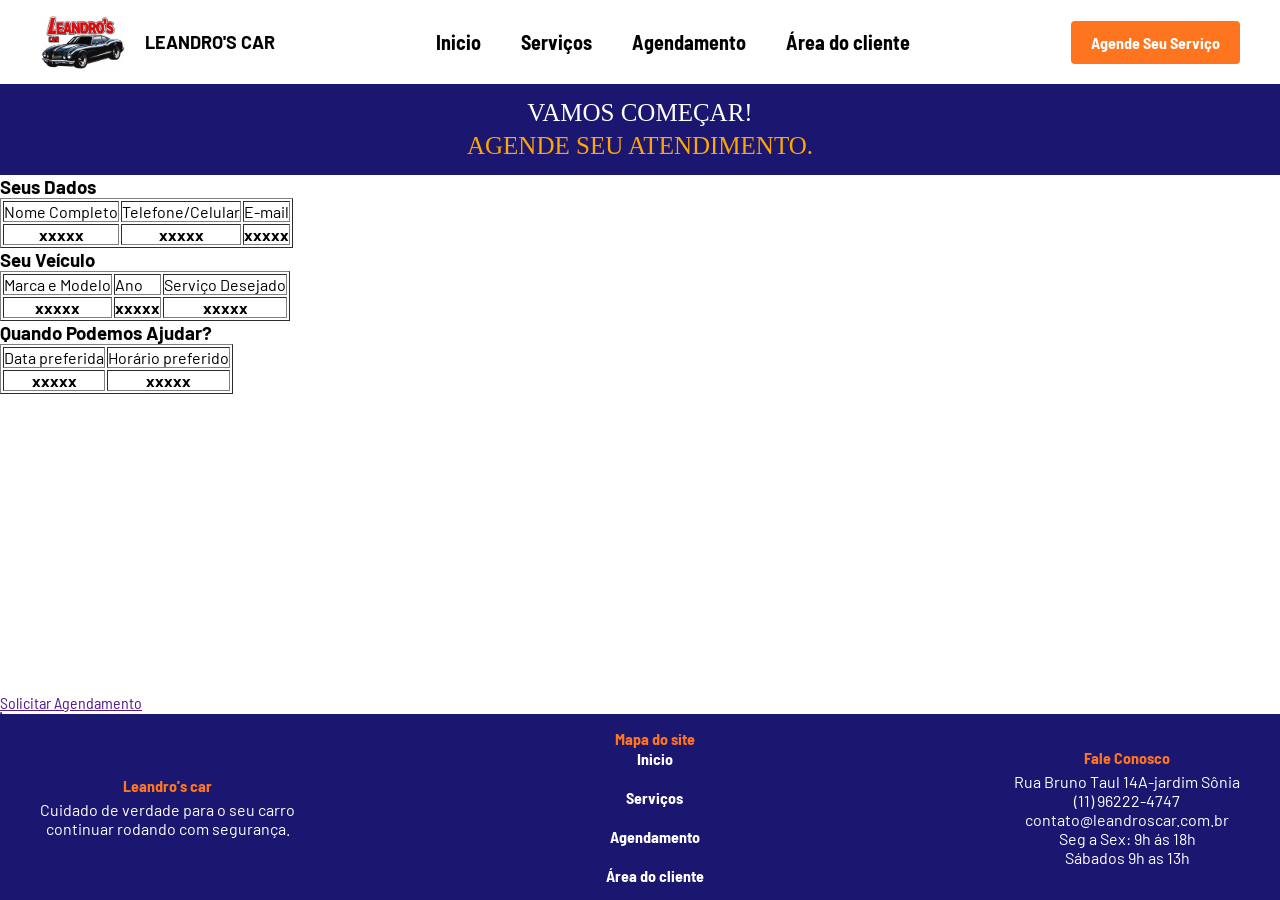
==== Agendamento.html @ 12ef2629 "Add files via upload" ====
<html>
      <!DOCTYPE html>
      <html lang="PT-br">
  <head>

      <title> Leandro's Car </title>
      <meta charset="utf-8" />
	<link rel="preconnect" href="https://fonts.googleapis.com">
      <link rel="preconnect" href="https://fonts.gstatic.com" crossorigin>
      <link href="https://fonts.googleapis.com/css2?family=Barlow&display=swap" rel="stylesheet">
      <link rel="preconnect" href="https://fonts.googleapis.com">
      <link rel="preconnect" href="https://fonts.gstatic.com" crossorigin>
      <link href="https://fonts.googleapis.com/css2?family=Barlow&family=Barlow+Semi+Condensed&display=swap" rel="stylesheet">
      <link rel="Stylesheet" href="Agendamento.css" type="text/css">
  </head>

  <body>

<div class="cabecalho">

	<div class="logo"> 
    <img src="img/Logo sem dados.png" alt="logo">
	  <h3>LEANDRO'S CAR</h3>
  </div>
    
	<nav>
            <a href="index.html">Inicio</a>
            <a href="Serviços.html">Serviços</a>
            <a href="Agendamento.html">Agendamento</a>
            <a href="Cliente.html">Área do cliente</a>
	</nav>
           <a href="Agendamento.html" class="botao">Agende Seu Serviço</a>
  </div>

    <div class="informacao">
    <span class="frase-um"> VAMOS COMEÇAR!</span>
  	<span class="frase-dois"> AGENDE SEU ATENDIMENTO. </span>
    </div>

 <main> <!-- abre parte branca-->

<!-- TABELA DE SEUS DADOS-->
   <div>
     <h3>Seus Dados</h3></div>
      <table border="1">
        <tr>
        <td>Nome Completo</td>
        <td>Telefone/Celular</td>
        <td>E-mail</td>
      </tr>

      <tr>
        <th>xxxxx</th>
        <th>xxxxx</th>
        <th>xxxxx</th>
      </tr>
      </table>
    </div>
<!-- TABELA SEU VEÍCULO -->
    <div>
     <h3>Seu Veículo</h3></div>
      <table border="1">
        <tr>
        <td>Marca e Modelo</td>
        <td>Ano</td>
        <td>Serviço Desejado</td>
      </tr>

      <tr>
        <th>xxxxx</th>
        <th>xxxxx</th>
        <th>xxxxx</th>
      </tr>
      </table>
    </div>
<!-- TABELA QUANDO PODEMOS AJUDAR -->
    <div>
     <h3>Quando Podemos Ajudar?</h3>
      <table border="1">
        <tr>
        <td>Data preferida</td>
        <td>Horário preferido</td>
      </tr>

      <tr>
        <th>xxxxx</th>
        <th>xxxxx</th>
      
    </tr>
     
    </table>
    </div>
  </main>
<!-- BOTÃO AGENDAMENTO (FAZER) -->
    <div>
     <table border="1">
        <br>
        <tr>
        <div><a id:"botao1" href="">Solicitar Agendamento</a></div>
    </main>
        </tr>
     </table>
    </div>

  </main> <!-- fecha parte branca-->

  <!-- PARTE DE BAIXO AZUL -->
    <div class="rodape">
		
      <div class= "colunaa">
              <h4>Leandro's car</h4>
              <p>Cuidado de verdade para o seu carro <br>
                 continuar rodando com segurança.</p>
		</div>
		
		<div class= "colunab">
              <h4>Mapa do site</h4>
              <a href="index.html">Inicio</a>
              <br>    
              <a href="Serviços.html">Serviços</a> 
              <br>
              <a href="Agendamento.html">Agendamento</a>
              <br>
              <a href="Cliente.html">Área do cliente</a>
		</div>     
           
		<div class= "colunac">
              <h4>Fale Conosco</h4>
              <p>Rua Bruno Taul 14A-jardim Sônia<br>
              (11) 96222-4747<br>
               contato@leandroscar.com.br<br>
              Seg a Sex: 9h ás 18h<br>
              Sábados 9h as 13h</p>
		</div>
             </div>     

     
    </body>
    </html>
---- Agendamento.css ----
/*TEXTO*/

h3 {
	 font-family: "Barlow", sans-serif;
	

	}
		h2 {
	 font-family: "Barlow Semi Condensed", sans-serif;
	

	}
		h1 {
	 font-family: "Barlow Semi Condensed", sans-serif;
	

	}


		h4 {
	 font-family: "Barlow Semi Condensed", sans-serif;
	color: #ff751f;


	}
	
		p {
	 font-family: "Barlow", sans-serif;
	

	}

		a {
	 font-family: "Barlow Semi Condensed", sans-serif;
	

	}

		table {
	 font-family: "Barlow", sans-serif;
	

	}

		strong {
	 font-family: "Barlow Semi Condensed", sans-serif;
	

	}

		img {
	 font-family: "Barlow Semi Condensed", sans-serif;
	

	}

/*CABECALHO*/

* {
  margin: 0;
  padding: 0;
  box-sizing: border-box;
}

.cabecalho {
   display: flex;
   align-items: center;
   justify-content: space-between;
   background-color: white;
   padding: 15px 40px;
	 width: 100%;
   display: flex;
   align-content: center
	}

  .botao {
  background-color: #ff751f;
  color: white;
  padding: 12px 20px;
  text-decoration: none;
  font-weight: bold;
  display: flex;
  border-radius: 4px;

}

/*LOGO*/
.logo {
    display: flex;
    align-items: center;
    gap: 20px;
   
	}

.logo img {
	width: 85px;
	height: auto;
	}

.logo h3 {
	 font-size: 18px;
	}



/*NAVEGACÃO*/
nav {
    display: flex;
    gap: 40px;
}

nav a {
    color: black;
    text-decoration: none;
    font-weight: bold;
    font-size: 20px;
    transition: color 0.2s;
}

nav a:hover {
  color:orange;
}


/*BOTÃO DE AGENDAMENTO*/
	#botao1 {
  background-color: #ff751f;
  color: white;
  padding: 12px 20px;
  text-decoration: none;
  font-weight: bold;
  display: inline-block;
  border-radius: 4px;
  cursor: pointer;
}

.botao:hover {
  background-color: #c83d13;
}


/*EXTRA*/
* {
  margin: 0;
  padding: 0;
  box-sizing: border-box;
}

.informacao {
   display: flex;
   align-items: center;
   flex-direction: column;
   justify-content: center;
   text-align: center;
   width: 100%;
   background-color: #1b1670;
   padding: 15px 40px;
   font-size: 25px;
   gap: 5px; 
	}

.frase-um {
  color: white;
}

.frase-dois {
  color: orange; 
}


/*RODAPÉ*/
* {
  margin: 0;
  padding: 0;
  box-sizing: border-box;
}
.rodape{
   display: flex;
   align-items: center;
   justify-content: space-between;
   background-color:#1b1670;
   padding: 15px 40px;
   color: white;
}

.container {
  display: flex;
  flex-direction: column; 
  gap: 5px; 
  text-align: center;
}


.colunaa{
  display: flex;
  flex-direction: column; 
  gap: 5px; 
  text-align: center;

}

.colunab {
  display: flex;
  flex-direction: column; 
  gap: 1px; 
  text-align: center;
  font-weight: bold;
  
}

.colunab a {
  color: white; 
  text-decoration: none; 
  transition: color 0.2s; 
}
.colunab a:hover {
  color: orange;

}
.colunac{
  display: flex;
  flex-direction: column; 
  gap: 5px; 
  text-align: center;
}
body {
    min-height: 100vh;
    display: flex;
    flex-direction: column;
}
main {
    flex: 1;
}

.rodape {
    width: 100%;
}
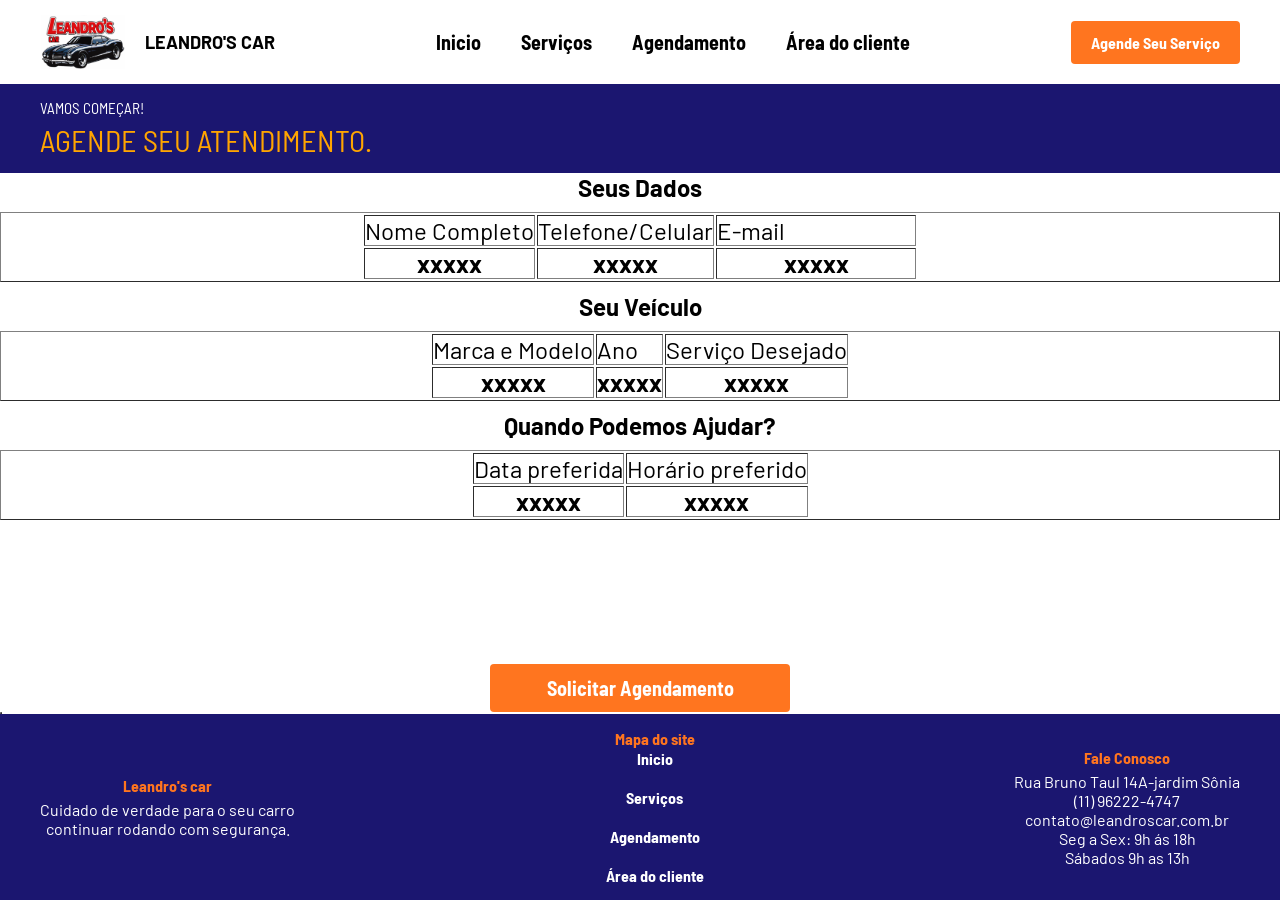
==== commit 18e9fbe1: "Add files via upload página de agendamento atualizada (CSS e HTML)" ====
--- a/Agendamento.html
+++ b/Agendamento.html
@@ -41,12 +41,12 @@
 
 <!-- TABELA DE SEUS DADOS-->
    <div>
-     <h3>Seus Dados</h3></div>
-      <table border="1">
+     <h3 class="HeaderDados">Seus Dados</h3></div>
+      <table class="grupoTabela" border="1">
         <tr>
         <td>Nome Completo</td>
         <td>Telefone/Celular</td>
-        <td>E-mail</td>
+        <td class="EMailEscrita">E-mail</td>
       </tr>
 
       <tr>
@@ -58,8 +58,8 @@
     </div>
 <!-- TABELA SEU VEÍCULO -->
     <div>
-     <h3>Seu Veículo</h3></div>
-      <table border="1">
+     <h3 class="HeaderDados">Seu Veículo</h3></div>
+      <table class="grupoTabela" border="1">
         <tr>
         <td>Marca e Modelo</td>
         <td>Ano</td>
@@ -75,8 +75,8 @@
     </div>
 <!-- TABELA QUANDO PODEMOS AJUDAR -->
     <div>
-     <h3>Quando Podemos Ajudar?</h3>
-      <table border="1">
+     <h3 class="HeaderDados">Quando Podemos Ajudar?</h3>
+      <table class="grupoTabela" border="1">
         <tr>
         <td>Data preferida</td>
         <td>Horário preferido</td>
@@ -96,7 +96,7 @@
      <table border="1">
         <br>
         <tr>
-        <div><a id:"botao1" href="">Solicitar Agendamento</a></div>
+        <div><a id="botao1" href="">Solicitar Agendamento</a></div>
     </main>
         </tr>
      </table>
--- a/Agendamento.css
+++ b/Agendamento.css
@@ -5,6 +5,9 @@
 	
 
 	}
+  span {
+    font-family: "Barlow Semi Condensed", sans-serif;
+  }
 		h2 {
 	 font-family: "Barlow Semi Condensed", sans-serif;
 	
@@ -25,6 +28,11 @@
 	}
 	
 		p {
+	 font-family: "Barlow", sans-serif;
+	
+
+	}
+  label {
 	 font-family: "Barlow", sans-serif;
 	
 
@@ -120,22 +128,51 @@
 nav a:hover {
   color:orange;
 }
-
-
+/* Formulário */
+.HeaderDados {
+  display: flex; 
+  flex-direction: column;
+  font-size: 24px;
+  margin-bottom: 10px;
+  align-items: center;
+}
+
+.grupoTabela {
+  display: flex; 
+  flex-direction: column;
+  font-size: 24px;
+  margin-bottom: 10px;
+  align-items: center;
+}
+
+.EMailEscrita {
+  width: 200px; 
+  word-wrap: break-word; 
+  white-space: normal; 
+  box-align: right;
+}
 /*BOTÃO DE AGENDAMENTO*/
 	#botao1 {
+  display: flex;
+  font-size: 20px;
+  width: 300px;
+  margin: auto;
+  border-radius: 4px;
+  justify-content: center;
   background-color: #ff751f;
   color: white;
   padding: 12px 20px;
   text-decoration: none;
   font-weight: bold;
-  display: inline-block;
+  display: flex;
   border-radius: 4px;
   cursor: pointer;
 }
 
-.botao:hover {
+  #botao1:hover {
   background-color: #c83d13;
+  display: flex;
+  justify-content: center;
 }
 
 
@@ -148,10 +185,10 @@
 
 .informacao {
    display: flex;
-   align-items: center;
+   align-items: left;
    flex-direction: column;
    justify-content: center;
-   text-align: center;
+   text-align: left;
    width: 100%;
    background-color: #1b1670;
    padding: 15px 40px;
@@ -161,10 +198,15 @@
 
 .frase-um {
   color: white;
+  font-size: 15px;
 }
 
 .frase-dois {
   color: orange; 
+  font-size: 30px;
+}
+.grupoForm {
+ 
 }
 
 
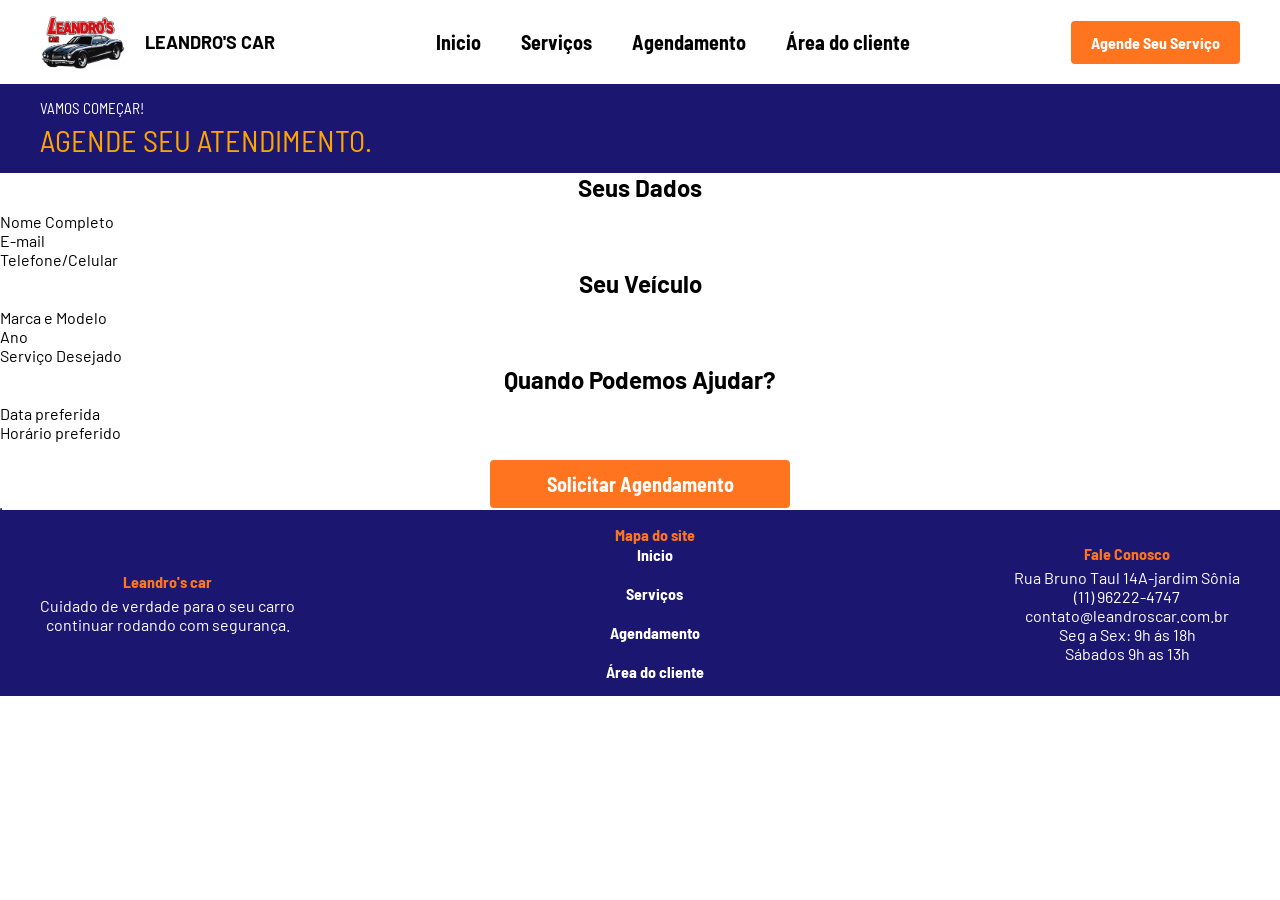
==== commit 3d2177f7: "Update Agendamento.html" ====
--- a/Agendamento.html
+++ b/Agendamento.html
@@ -1,11 +1,9 @@
-<html>
-      <!DOCTYPE html>
-      <html lang="PT-br">
+<html>  
   <head>
 
       <title> Leandro's Car </title>
       <meta charset="utf-8" />
-	<link rel="preconnect" href="https://fonts.googleapis.com">
+	    <link rel="preconnect" href="https://fonts.googleapis.com">
       <link rel="preconnect" href="https://fonts.gstatic.com" crossorigin>
       <link href="https://fonts.googleapis.com/css2?family=Barlow&display=swap" rel="stylesheet">
       <link rel="preconnect" href="https://fonts.googleapis.com">
@@ -37,61 +35,69 @@
   	<span class="frase-dois"> AGENDE SEU ATENDIMENTO. </span>
     </div>
 
- <main> <!-- abre parte branca-->
+  <div class="agendamento">
 
-<!-- TABELA DE SEUS DADOS-->
-   <div>
-     <h3 class="HeaderDados">Seus Dados</h3></div>
-      <table class="grupoTabela" border="1">
-        <tr>
-        <td>Nome Completo</td>
-        <td>Telefone/Celular</td>
-        <td class="EMailEscrita">E-mail</td>
-      </tr>
+  <section class="secao-dados">
+    <h3 class="HeaderDados">Seus Dados</h3>
 
-      <tr>
-        <th>xxxxx</th>
-        <th>xxxxx</th>
-        <th>xxxxx</th>
-      </tr>
-      </table>
+    <div class="linha-dupla">
+      <div class="campo">
+        <p>Nome Completo</p>
+        <div class="caixa-texto"></div>
+      </div>
+      <div class="campo">
+        <p>E-mail</p>
+        <div class="caixa-texto"></div>
+      </div>
     </div>
-<!-- TABELA SEU VEÍCULO -->
-    <div>
-     <h3 class="HeaderDados">Seu Veículo</h3></div>
-      <table class="grupoTabela" border="1">
-        <tr>
-        <td>Marca e Modelo</td>
-        <td>Ano</td>
-        <td>Serviço Desejado</td>
-      </tr>
 
-      <tr>
-        <th>xxxxx</th>
-        <th>xxxxx</th>
-        <th>xxxxx</th>
-      </tr>
-      </table>
+    <div class="linha-dupla">
+      <div class="campo">
+        <p>Telefone/Celular</p>
+        <div class="caixa-texto"></div>
+      </div>
     </div>
-<!-- TABELA QUANDO PODEMOS AJUDAR -->
-    <div>
-     <h3 class="HeaderDados">Quando Podemos Ajudar?</h3>
-      <table class="grupoTabela" border="1">
-        <tr>
-        <td>Data preferida</td>
-        <td>Horário preferido</td>
-      </tr>
+  </section>
 
-      <tr>
-        <th>xxxxx</th>
-        <th>xxxxx</th>
-      
-    </tr>
-     
-    </table>
+  
+  <section class="secao-veiculo">
+    <h3 class="HeaderDados">Seu Veículo</h3>
+
+    <div class="linha-dupla">
+      <div class="campo">
+        <p>Marca e Modelo</p>
+        <div class="caixa-texto"></div>
+      </div>
+      <div class="campo">
+        <p>Ano</p>
+        <div class="caixa-texto"></div>
+      </div>
     </div>
-  </main>
-<!-- BOTÃO AGENDAMENTO (FAZER) -->
+
+    <div class="linha-unica">
+      <div class="campo">
+        <p>Serviço Desejado</p>
+        <div class="caixa-texto"></div>
+      </div>
+    </div>
+  </section>
+
+  
+  <section class="secao-agendamento">
+    <h3 class="HeaderDados">Quando Podemos Ajudar?</h3>
+
+    <div class="linha-dupla">
+      <div class="campo">
+        <p class="rotulo">Data preferida</p>
+        <div class="caixa-texto"></div>
+      </div>
+      <div class="campo">
+        <p class="rotulo">Horário preferido</p>
+        <div class="caixa-texto"></div>
+      </div>
+    </div>
+  </section>
+  </div>
     <div>
      <table border="1">
         <br>
@@ -102,9 +108,6 @@
      </table>
     </div>
 
-  </main> <!-- fecha parte branca-->
-
-  <!-- PARTE DE BAIXO AZUL -->
     <div class="rodape">
 		
       <div class= "colunaa">
@@ -136,4 +139,4 @@
 
      
     </body>
-    </html>+    </html>
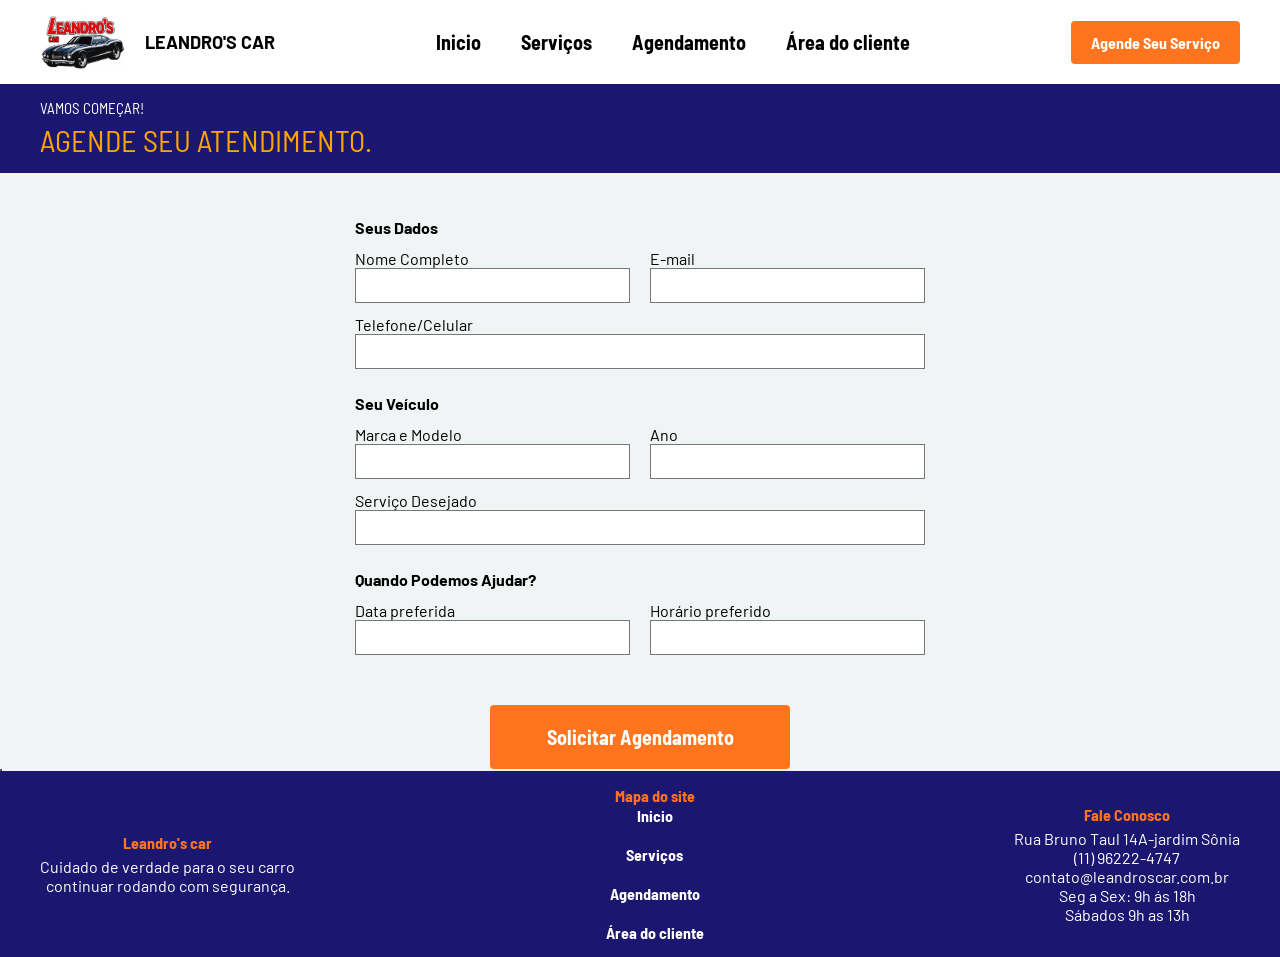
==== commit ad0eee6f: "Update Agendamento.html mudando nome de divs" ====
--- a/Agendamento.html
+++ b/Agendamento.html
@@ -102,7 +102,7 @@
      <table border="1">
         <br>
         <tr>
-        <div><a id="botao1" href="">Solicitar Agendamento</a></div>
+        <div><a id="link" href="">Solicitar Agendamento</a></div>
     </main>
         </tr>
      </table>
--- a/Agendamento.css
+++ b/Agendamento.css
@@ -59,9 +59,11 @@
 		img {
 	 font-family: "Barlow Semi Condensed", sans-serif;
 	
-
-	}
-
+	}
+
+  body {
+    background-color: rgba(240, 243, 243, 0.886);
+  }
 /*CABECALHO*/
 
 * {
@@ -109,8 +111,6 @@
 	 font-size: 18px;
 	}
 
-
-
 /*NAVEGACÃO*/
 nav {
     display: flex;
@@ -128,31 +128,52 @@
 nav a:hover {
   color:orange;
 }
-/* Formulário */
+
+
+/*BODY*/
+
+.agendamento {
+  width: 100%;
+  max-width: 600px;
+  margin:  auto;
+  padding: 20px 15px;
+  color: black;
+}
+
 .HeaderDados {
-  display: flex; 
+  font-size: 16px;
+  font-weight: bold;
+  margin-top: 25px;
+  margin-bottom: 12px;
+  color: black;
+}
+
+.linha-dupla {
+  display: flex;
+  gap: 20px;
+  margin-bottom: 12px;
+}
+
+.linha-unica {
+  margin-bottom: 12px;
+}
+
+.campo {
+  flex: 1;
+  display: flex;
   flex-direction: column;
-  font-size: 24px;
-  margin-bottom: 10px;
-  align-items: center;
-}
-
-.grupoTabela {
-  display: flex; 
-  flex-direction: column;
-  font-size: 24px;
-  margin-bottom: 10px;
-  align-items: center;
-}
-
-.EMailEscrita {
-  width: 200px; 
-  word-wrap: break-word; 
-  white-space: normal; 
-  box-align: right;
-}
+}
+
+.caixa-texto {
+  height: 35px;
+  border: 1px solid #777;
+  background-color: #ffffff;
+  box-sizing: border-box;
+}
+
+
 /*BOTÃO DE AGENDAMENTO*/
-	#botao1 {
+	#link {
   display: flex;
   font-size: 20px;
   width: 300px;
@@ -161,7 +182,7 @@
   justify-content: center;
   background-color: #ff751f;
   color: white;
-  padding: 12px 20px;
+  padding: 20px 20px;
   text-decoration: none;
   font-weight: bold;
   display: flex;
@@ -169,7 +190,7 @@
   cursor: pointer;
 }
 
-  #botao1:hover {
+  #link:hover {
   background-color: #c83d13;
   display: flex;
   justify-content: center;
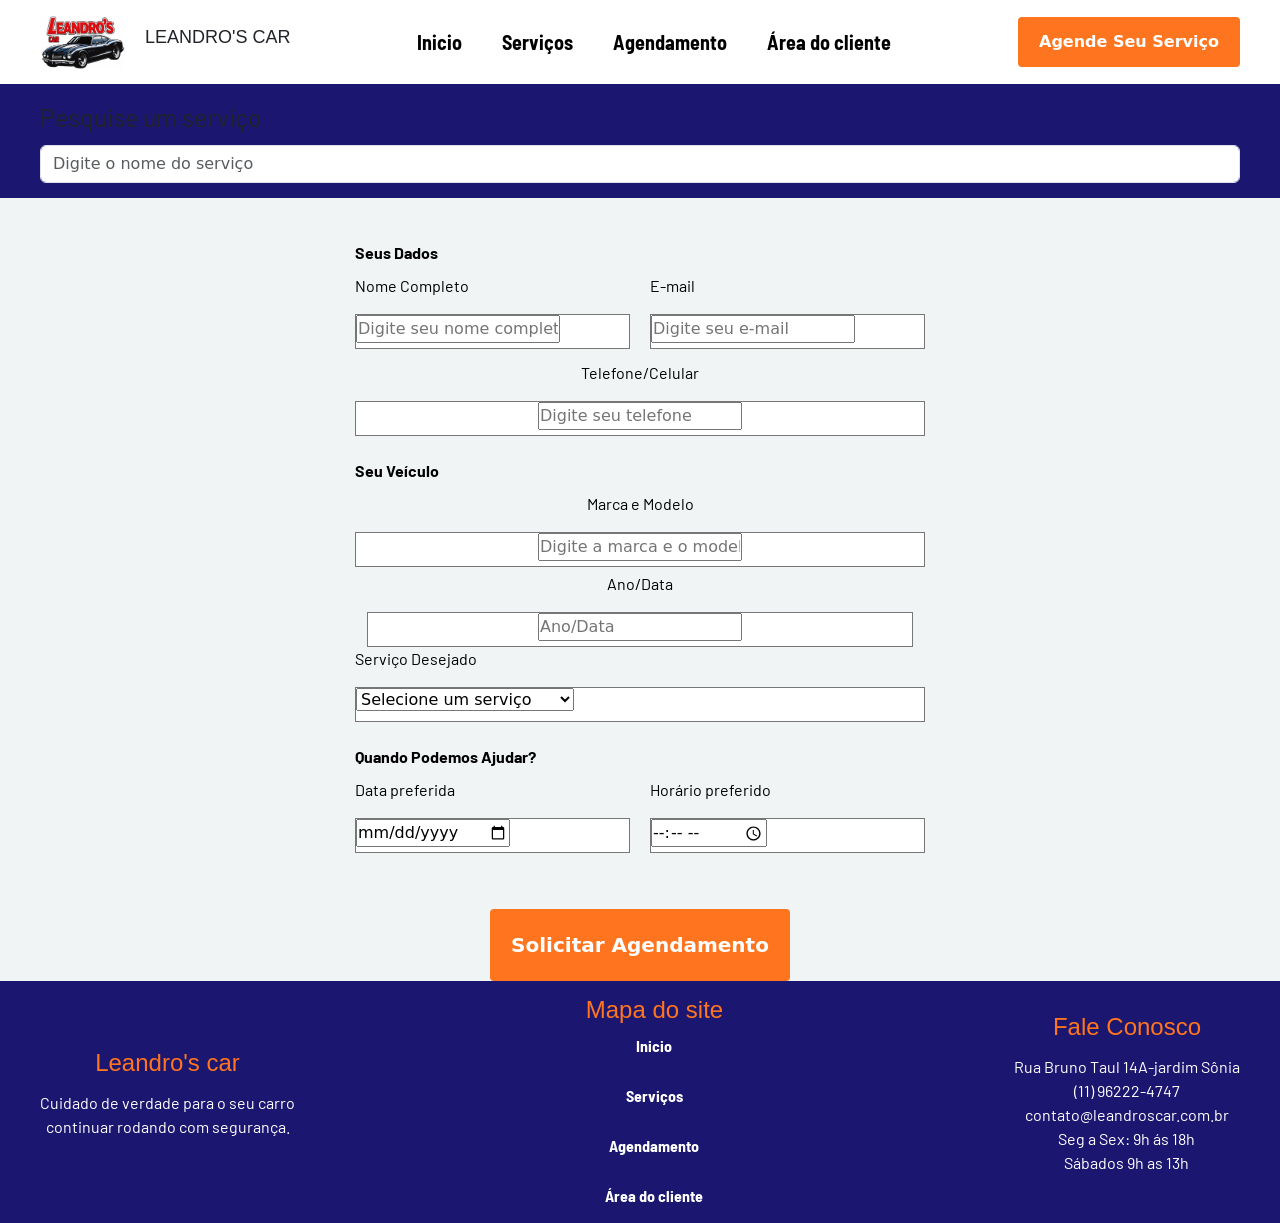
==== commit 6f29e5ba: "Integrate Bootstrap and enhance service search Added Bootstrap for styling and improved service sear" ====
--- a/Agendamento.html
+++ b/Agendamento.html
@@ -9,6 +9,8 @@
       <link rel="preconnect" href="https://fonts.googleapis.com">
       <link rel="preconnect" href="https://fonts.gstatic.com" crossorigin>
       <link href="https://fonts.googleapis.com/css2?family=Barlow&family=Barlow+Semi+Condensed&display=swap" rel="stylesheet">
+      <!-- Aqui carregamos o Bootstrap para usar as classes dele nesta página. -->
+      <link href="https://cdn.jsdelivr.net/npm/bootstrap@5.3.3/dist/css/bootstrap.min.css" rel="stylesheet">
       <link rel="Stylesheet" href="Agendamento.css" type="text/css">
   </head>
 
@@ -27,12 +29,16 @@
             <a href="Agendamento.html">Agendamento</a>
             <a href="Cliente.html">Área do cliente</a>
 	</nav>
-           <a href="Agendamento.html" class="botao">Agende Seu Serviço</a>
+           <!-- Os botões usam a classe .btn do Bootstrap junto com as classes de estilo do site. -->
+           <a href="Agendamento.html" class="btn botao">Agende Seu Serviço</a>
   </div>
 
     <div class="informacao">
-    <span class="frase-um"> VAMOS COMEÇAR!</span>
-  	<span class="frase-dois"> AGENDE SEU ATENDIMENTO. </span>
+      <div class="busca-servicos">
+        <label for="pesquisa-servicos" class="form-label">Pesquise um serviço</label>
+        <input type="search" id="pesquisa-servicos" class="form-control" placeholder="Digite o nome do serviço" autocomplete="off" aria-controls="resultados-pesquisa" aria-expanded="false">
+        <div id="resultados-pesquisa" class="list-group d-none" role="listbox"></div>
+      </div>
     </div>
 
   <div class="agendamento">
@@ -43,18 +49,24 @@
     <div class="linha-dupla">
       <div class="campo">
         <p>Nome Completo</p>
-        <div class="caixa-texto"></div>
+        <div class="caixa-texto">
+          <input type="text" name="nome" aria-label="Nome Completo" placeholder="Digite seu nome completo" autocomplete="name">
+        </div>
       </div>
       <div class="campo">
         <p>E-mail</p>
-        <div class="caixa-texto"></div>
-      </div>
-    </div>
-
-    <div class="linha-dupla">
-      <div class="campo">
+        <div class="caixa-texto">
+          <input type="email" name="email" aria-label="E-mail" placeholder="Digite seu e-mail" autocomplete="email">
+        </div>
+      </div>
+    </div>
+
+    <div class="container">
+      <div class="row">
         <p>Telefone/Celular</p>
-        <div class="caixa-texto"></div>
+        <div class="caixa-texto">
+          <input type="tel" name="telefone" aria-label="Telefone/Celular" placeholder="Digite seu telefone" autocomplete="tel">
+        </div>
       </div>
     </div>
   </section>
@@ -63,21 +75,33 @@
   <section class="secao-veiculo">
     <h3 class="HeaderDados">Seu Veículo</h3>
 
-    <div class="linha-dupla">
-      <div class="campo">
+    <div class="container">
+      <div class="row">
         <p>Marca e Modelo</p>
-        <div class="caixa-texto"></div>
-      </div>
-      <div class="campo">
-        <p>Ano</p>
-        <div class="caixa-texto"></div>
+        <div class="caixa-texto">
+          <input type="text" name="veiculo" aria-label="Marca e Modelo" placeholder="Digite a marca e o modelo">
+        </div>
+      </div>
+      <div class="campo">
+        <p>Ano/Data</p>
+        <div class="caixa-texto">
+          <input type="text" name="ano" aria-label="Ano/Data" placeholder="Ano/Data">
+        </div>
       </div>
     </div>
 
     <div class="linha-unica">
       <div class="campo">
         <p>Serviço Desejado</p>
-        <div class="caixa-texto"></div>
+        <div class="caixa-texto">
+          <select name="servico" aria-label="Serviço Desejado">
+            <option value="">Selecione um serviço</option>
+            <option value="revisao">Revisão de veículos</option>
+            <option value="diagnostico">Diagnóstico automotivo</option>
+            <option value="conserto">Conserto de automóveis</option>
+            <option value="manutencao">Manutenção preventiva</option>
+          </select>
+        </div>
       </div>
     </div>
   </section>
@@ -89,21 +113,87 @@
     <div class="linha-dupla">
       <div class="campo">
         <p class="rotulo">Data preferida</p>
-        <div class="caixa-texto"></div>
+        <div class="caixa-texto">
+          <input type="date" name="data" aria-label="Data preferida">
+        </div>
       </div>
       <div class="campo">
         <p class="rotulo">Horário preferido</p>
-        <div class="caixa-texto"></div>
+        <div class="caixa-texto">
+          <input type="time" name="horario" aria-label="Horário preferido">
+        </div>
       </div>
     </div>
   </section>
   </div>
+
+  <script>
+    const servicos = [
+      { nome: "Revisão de veículos", destino: "Serviços.html#revisao" },
+      { nome: "Diagnóstico automotivo", destino: "Serviços.html#diagnostico" },
+      { nome: "Conserto de automóveis", destino: "Serviços.html#conserto" },
+      { nome: "Manutenção preventiva", destino: "Serviços.html#manutencao" }
+    ];
+
+    const campoPesquisa = document.getElementById("pesquisa-servicos");
+    const resultadosPesquisa = document.getElementById("resultados-pesquisa");
+    const servicoSelecionado = new URLSearchParams(window.location.search).get("servico");
+    const selecaoServico = document.querySelector('[name="servico"]');
+
+    if (Array.from(selecaoServico.options).some(opcao => opcao.value === servicoSelecionado)) {
+      selecaoServico.value = servicoSelecionado;
+    }
+
+    function normalizarTexto(texto) {
+      return texto.normalize("NFD").replace(/[\u0300-\u036f]/g, "").toLowerCase();
+    }
+
+    function atualizarResultados() {
+      const termo = normalizarTexto(campoPesquisa.value.trim());
+      const encontrados = servicos.filter(servico =>
+        normalizarTexto(servico.nome).includes(termo)
+      );
+
+      resultadosPesquisa.replaceChildren();
+
+      encontrados.forEach(servico => {
+        const resultado = document.createElement("a");
+        resultado.className = "list-group-item list-group-item-action";
+        resultado.href = servico.destino;
+        resultado.textContent = servico.nome;
+        resultado.setAttribute("role", "option");
+        resultadosPesquisa.appendChild(resultado);
+      });
+
+      if (termo && encontrados.length === 0) {
+        const aviso = document.createElement("span");
+        aviso.className = "list-group-item";
+        aviso.textContent = "Nenhum serviço encontrado.";
+        resultadosPesquisa.appendChild(aviso);
+      }
+
+      const aberto = encontrados.length > 0 || (termo && encontrados.length === 0);
+      resultadosPesquisa.classList.toggle("d-none", !aberto);
+      campoPesquisa.setAttribute("aria-expanded", String(Boolean(aberto)));
+    }
+
+    campoPesquisa.addEventListener("input", atualizarResultados);
+    campoPesquisa.addEventListener("focus", atualizarResultados);
+
+    document.addEventListener("click", evento => {
+      if (!evento.target.closest(".busca-servicos")) {
+        resultadosPesquisa.classList.add("d-none");
+        campoPesquisa.setAttribute("aria-expanded", "false");
+      }
+    });
+  </script>
+
     <div>
      <table border="1">
         <br>
         <tr>
-        <div><a id="link" href="">Solicitar Agendamento</a></div>
-    </main>
+        <div><a id="link" class="btn" href="">Solicitar Agendamento</a></div>
+    
         </tr>
      </table>
     </div>
--- a/Agendamento.css
+++ b/Agendamento.css
@@ -291,9 +291,6 @@
     display: flex;
     flex-direction: column;
 }
-main {
-    flex: 1;
-}
 
 .rodape {
     width: 100%;
